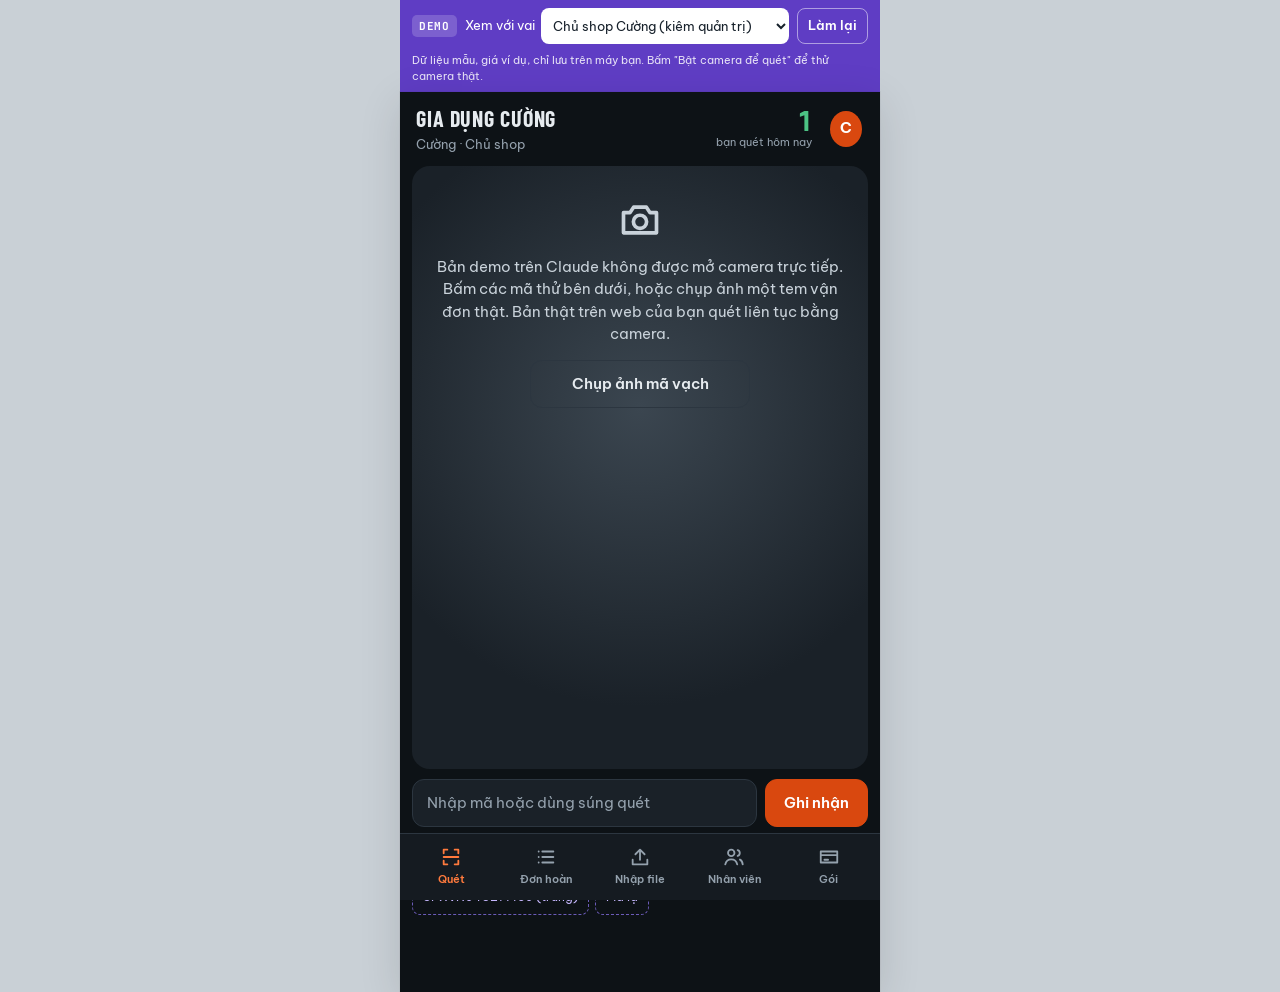
==== demo/index.html @ 6e611712 "Rà Soát Đơn Hoàn: bản đầu tiên Co-Authored-By: Claude Opus 5.5 <noreply@anthropic.com> Claude-Sessio" ====
<!doctype html>
<html lang="vi">
<head>
<meta charset="utf-8">
<meta name="viewport" content="width=device-width, initial-scale=1, viewport-fit=cover">
<meta name="theme-color" content="#5F3DC4">
<title>Rà Soát Đơn Hoàn Demo</title>
<link rel="preconnect" href="https://fonts.googleapis.com">
<link rel="preconnect" href="https://fonts.gstatic.com" crossorigin>
<link rel="stylesheet" href="https://fonts.googleapis.com/css2?family=Barlow+Condensed:wght@600;700&family=Be+Vietnam+Pro:wght@400;500;600;700&family=JetBrains+Mono:wght@500;700&display=swap">
<link rel="stylesheet" href="../style.css">
<style>
.demobar{max-width:480px;margin:0 auto;background:#5F3DC4;color:#fff;padding:8px 12px;display:flex;flex-wrap:wrap;align-items:center;gap:8px;font-family:"Be Vietnam Pro",system-ui,sans-serif;font-size:13px}
.demobar b{font-family:"JetBrains Mono",monospace;font-size:11px;letter-spacing:.06em;background:rgba(255,255,255,.18);padding:3px 7px;border-radius:5px}
.demobar label{display:flex;align-items:center;gap:6px;flex:1;min-width:0}
.demobar select{flex:1;min-width:0;min-height:36px;border-radius:8px;border:none;padding:0 8px;font:inherit;color:#17212B;background:#fff}
.demobar button{min-height:36px;border-radius:8px;border:1px solid rgba(255,255,255,.5);background:transparent;color:#fff;font:inherit;font-weight:600;padding:0 10px;cursor:pointer}
.demobar small{flex-basis:100%;opacity:.85}
</style>

</head>
<body style="margin:0">
<div class="demobar" role="region" aria-label="Điều khiển bản demo">
  <b>DEMO</b>
  <label for="demoAs">Xem với vai
    <select id="demoAs">
      <option value="u-cuong">Chủ shop Cường (kiêm quản trị)</option>
      <option value="u-lan">Nhân viên kho Lan</option>
      <option value="">Khách chưa đăng nhập</option>
    </select>
  </label>
  <button type="button" id="demoReset">Làm lại</button>
  <small>Dữ liệu mẫu, giá ví dụ, chỉ lưu trên máy bạn. Bấm "Bật camera để quét" để thử camera thật.</small>
</div>
<div id="app"><div class="page"><div class="center"><div class="spin"></div></div></div></div>
<div id="toast" role="status" aria-live="polite" hidden></div>

<script>
window.APP_CONFIG = {
  SUPABASE_URL: 'https://demo.supabase.co',
  SUPABASE_ANON_KEY: 'demo-key-demo-key-demo-key-demo-key-demo',
  APP_NAME: 'Rà Soát Đơn Hoàn',
  SUPPORT_ZALO: '0901 234 567',
  PUBLIC_URL: 'https://cuongphamcontact-del.github.io/ra-soat-don-hoan/demo/',
  BANK: { BANK_ID: 'VCB', ACCOUNT_NO: '0123456789', ACCOUNT_NAME: 'NGUYEN VAN CUONG' },
  LIBS: {
    qr: '../vendor/html5-qrcode.min.js',
    xlsx: '../vendor/xlsx.full.min.js'
  },
  DEMO: { sampleCodes: function () { return window.DEMO_API.sampleCodes(); } }
};
</script>
<script src="demo-backend.js"></script>
<script src="../app.js"></script>
<script>
(function () {
  var sel = document.getElementById('demoAs');
  function current() { try { var d = JSON.parse(localStorage.getItem('rsdh.demo.v1')); return d && d.session; } catch (e) { return 'u-cuong'; } }
  var c = current();
  sel.value = (c === 'u-cuong' || c === 'u-lan') ? c : (c ? 'u-cuong' : '');
  if (c && c !== 'u-cuong' && c !== 'u-lan') { var o = document.createElement('option'); o.value = c; o.textContent = 'Tài khoản bạn vừa tạo'; sel.appendChild(o); sel.value = c; }
  function go(id) {
    window.DEMO_API.as(id || null);
    if (window.RSDH) window.RSDH.reloadSession(id ? 'scan' : '');
  }
  sel.addEventListener('change', function () { go(sel.value); });
  document.getElementById('demoReset').addEventListener('click', function () {
    window.DEMO_API.reset(); sel.value = 'u-cuong';
    Array.prototype.slice.call(sel.options).forEach(function (o) { if (['u-cuong', 'u-lan', ''].indexOf(o.value) < 0) o.remove(); });
    go('u-cuong');
  });
})();
</script>

</body>
</html>
---- style.css ----
/* Rà Soát Đơn Hoàn — giao diện điện thoại */
:root{
  --bg:#EDF0F2; --panel:#FFFFFF; --sunk:#F5F7F8; --ink:#17212B; --ink2:#3E4A55; --muted:#5B6874; --line:#D5DCE2; --line2:#E3E8EC; --field:#C3CCD4;
  --accent:#D9480F; --accent-ink:#B83C0A; --accent-soft:#FCE6DA;
  --ok:#1C7C4A; --ok-bg:#DDF2E6; --ok-ink:#12603A;
  --warn:#9A5800; --warn-bg:#FBEBD0; --warn-ink:#7A4600;
  --bad:#C0262D; --bad-bg:#FADADC;
  --stray:#5F3DC4; --stray-bg:#E8E1FB;
  --night:#0D1216; --night2:#151B21; --night3:#1A2128; --nightline:#2C3640; --nightink:#E6EBEF; --nightmuted:#94A1AD; --glow:#FF7A3D;
  --f-display:"Barlow Condensed","Arial Narrow",system-ui,sans-serif;
  --f-body:"Be Vietnam Pro",system-ui,-apple-system,"Segoe UI",Roboto,sans-serif;
  --f-mono:"JetBrains Mono",ui-monospace,Menlo,Consolas,monospace;
  --safe-b:env(safe-area-inset-bottom,0px); --safe-t:env(safe-area-inset-top,0px);
  color-scheme:light;
}
*{box-sizing:border-box}
html,body{margin:0;height:100%}
body{background:#C9D0D6;color:var(--ink);font-family:var(--f-body);font-size:15px;line-height:1.5;-webkit-text-size-adjust:100%;-webkit-tap-highlight-color:transparent}
button,input,select,textarea{font:inherit;color:inherit}
a{color:var(--accent-ink)}
:focus-visible{outline:2px solid var(--accent);outline-offset:2px}
[hidden]{display:none!important}
.mono{font-family:var(--f-mono)}
.num{font-variant-numeric:tabular-nums}
.disp{font-family:var(--f-display);text-transform:uppercase;letter-spacing:.03em;font-weight:700;line-height:1.05}
.muted{color:var(--muted)}
.sr{position:absolute;width:1px;height:1px;overflow:hidden;clip:rect(0 0 0 0);white-space:nowrap}

/* khung điện thoại: trên máy tính vẫn hiển thị dạng cột 480px */
#app{max-width:480px;margin:0 auto;min-height:100%;background:var(--bg);position:relative;box-shadow:0 0 0 1px rgba(0,0,0,.04),0 10px 40px rgba(0,0,0,.12)}
.page{min-height:100vh;min-height:100dvh;display:flex;flex-direction:column}

/* nút & ô nhập */
.btn{display:inline-flex;align-items:center;justify-content:center;gap:8px;min-height:48px;padding:0 18px;border-radius:12px;border:1px solid var(--field);background:var(--panel);font-weight:600;cursor:pointer;text-decoration:none;color:var(--ink);text-align:center}
.btn:disabled{opacity:.5;cursor:not-allowed}
.btn.primary{background:var(--accent);border-color:var(--accent);color:#fff}
.btn.dark{background:var(--ink);border-color:var(--ink);color:#fff}
.btn.ok{background:var(--ok);border-color:var(--ok);color:#fff}
.btn.ghost{background:transparent;border-color:transparent}
.btn.danger{color:var(--bad);border-color:#E9B7BA}
.btn.sm{min-height:36px;padding:0 12px;font-size:13px;border-radius:9px;white-space:nowrap}
.btn.block{width:100%}
.btn.big{min-height:54px;font-size:17px}
.field{display:flex;flex-direction:column;gap:6px;font-weight:500}
.field input,.field select,.input{min-height:50px;padding:0 14px;border:1px solid var(--field);border-radius:12px;background:var(--panel);font-size:16px;width:100%}
.field input:focus,.input:focus,.field select:focus{outline:none;border:2px solid var(--accent);padding:0 13px}
.field small{font-weight:400;color:var(--muted)}
.row{display:flex;gap:8px;align-items:center}
.stack{display:flex;flex-direction:column;gap:12px}
.card{background:var(--panel);border:1px solid var(--line);border-radius:14px;padding:14px 16px}
.pill{display:inline-flex;align-items:center;font-size:12px;font-weight:600;padding:3px 10px;border-radius:999px;white-space:nowrap}
.pill.ok{background:var(--ok-bg);color:var(--ok)} .pill.warn{background:var(--warn-bg);color:var(--warn-ink)}
.pill.bad{background:var(--bad-bg);color:var(--bad)} .pill.stray{background:var(--stray-bg);color:var(--stray)}
.pill.kn{background:var(--accent-soft);color:var(--accent-ink)} .pill.gray{background:var(--line2);color:var(--ink2)}
.pill.inv{background:var(--ink);color:#fff}
.err{background:var(--bad-bg);color:var(--bad);border-radius:12px;padding:10px 14px;font-size:14px;font-weight:500}
.note{background:var(--sunk);border-radius:12px;padding:10px 14px;font-size:14px;color:var(--ink2)}

/* thanh trên + tab dưới */
.top{position:sticky;top:0;z-index:5;background:var(--panel);border-bottom:1px solid var(--line);padding:calc(10px + var(--safe-t)) 12px 10px 16px;display:flex;align-items:center;gap:8px}
.top h1{margin:0;font-size:28px;flex:1;min-width:0;overflow:hidden;text-overflow:ellipsis;white-space:nowrap}
.iconbtn{width:44px;height:44px;border-radius:50%;border:none;background:transparent;display:inline-flex;align-items:center;justify-content:center;cursor:pointer;flex:none;color:inherit}
.avatar{width:36px;height:36px;border-radius:50%;background:var(--accent);color:#fff;display:inline-flex;align-items:center;justify-content:center;font-weight:700}
main.content{flex:1;padding:14px 16px 24px;display:flex;flex-direction:column;gap:12px}
.tabs{position:sticky;bottom:0;z-index:5;background:var(--panel);border-top:1px solid var(--line);padding:6px 4px calc(8px + var(--safe-b));display:grid;grid-auto-flow:column;grid-auto-columns:minmax(0,1fr)}
.tabs a{display:flex;flex-direction:column;align-items:center;justify-content:center;gap:3px;min-height:52px;text-decoration:none;font-size:11px;font-weight:600;color:var(--muted)}
.tabs a.on{color:var(--accent)}
.tabs svg{width:22px;height:22px;fill:none;stroke:currentColor;stroke-width:2;stroke-linecap:round;stroke-linejoin:round}

/* màn quét (tối) */
.night{background:var(--night);color:var(--nightink)}
.night .top{background:var(--night);border-color:transparent;color:var(--nightink)}
.night .tabs{background:var(--night2);border-color:var(--nightline)}
.night .tabs a{color:var(--nightmuted)} .night .tabs a.on{color:var(--glow)}
.scanhead{display:flex;flex-direction:column;flex:1;min-width:0}
.scanhead b{font-family:var(--f-display);font-size:22px;text-transform:uppercase;letter-spacing:.04em;white-space:nowrap;overflow:hidden;text-overflow:ellipsis}
.scanhead span{font-size:13px;color:var(--nightmuted);white-space:nowrap;overflow:hidden;text-overflow:ellipsis}
.counter{display:flex;flex-direction:column;align-items:flex-end;padding-right:4px}
.counter b{font-family:var(--f-display);font-size:28px;line-height:1;color:#4CC384}
.counter span{font-size:11px;color:var(--nightmuted)}
.viewer{position:relative;flex:1;min-height:420px;margin:0 12px;border-radius:18px;overflow:hidden;background:radial-gradient(circle at 50% 40%,#3B4650 0%,var(--night3) 70%)}
#reader{position:absolute;inset:0}
#reader video{width:100%!important;height:100%!important;object-fit:cover}
#reader img,#reader__dashboard,#reader__header_message{display:none!important}
.viewer .camstart{position:absolute;inset:0;display:flex;flex-direction:column;align-items:center;justify-content:flex-start;gap:14px;padding:32px 24px 24px;text-align:center;color:#C9D2DA}
.camstart .btn{min-width:220px}
.viewer .tools{position:absolute;top:12px;right:12px;display:flex;gap:8px;z-index:3}
.viewer .tools button{width:44px;height:44px;border-radius:50%;border:none;background:rgba(13,18,22,.72);display:inline-flex;align-items:center;justify-content:center;cursor:pointer;color:var(--nightink)}
.viewer .tools button.on{background:var(--glow);color:#1A0E07}
.viewer .tools svg{width:20px;height:20px;fill:none;stroke:currentColor;stroke-width:1.8;stroke-linecap:round;stroke-linejoin:round}
.viewer .bottom{position:absolute;left:12px;right:12px;bottom:12px;display:flex;flex-direction:column;gap:8px;z-index:3}
.result{border-radius:14px;padding:12px 16px;display:flex;flex-direction:column;gap:2px;box-shadow:0 10px 30px rgba(0,0,0,.4)}
.result .big{font-family:var(--f-display);font-weight:700;font-size:28px;text-transform:uppercase;line-height:1.05}
.result .code{font-family:var(--f-mono);font-weight:700;font-size:15px;word-break:break-all}
.result .meta{font-size:13px}
.result button{align-self:flex-start;background:none;border:none;padding:4px 0;font-weight:600;font-size:13px;text-decoration:underline;color:inherit;cursor:pointer}
.result.ok{background:var(--ok-bg);color:var(--ok-ink)}
.result.dup{background:var(--warn-bg);color:var(--warn-ink)}
.result.stray{background:var(--stray-bg);color:var(--stray)}
.result.err{background:var(--bad-bg);color:var(--bad)}
.result.wait{background:rgba(13,18,22,.85);color:var(--nightink)}
.result.flash{animation:pop .3s ease-out}
@keyframes pop{from{transform:scale(.97)}to{transform:none}}
.recent{background:rgba(13,18,22,.86);border-radius:12px;padding:2px 12px;font-size:13px}
.recent div{display:flex;justify-content:space-between;gap:8px;padding:6px 0;border-top:1px solid var(--nightline)}
.recent div:first-child{border-top:none}
.recent .s-ok{color:#4CC384}.recent .s-dup{color:#F0A93B}.recent .s-stray{color:#A68BFF}.recent .s-err{color:#FF6B70}
.manual{margin:10px 12px 0;display:flex;gap:8px}
.manual input{flex:1;min-width:0;min-height:48px;border-radius:12px;border:1px solid var(--nightline);background:var(--night3);color:var(--nightink);padding:0 14px;font-family:var(--f-mono);font-size:16px;text-transform:uppercase}
.manual input:focus{outline:none;border-color:var(--glow)}
.manual input::placeholder{text-transform:none;font-family:var(--f-body);font-size:15px;color:var(--nightmuted)}

.demochips{margin:10px 12px 0;display:flex;flex-wrap:wrap;gap:6px;align-items:center;font-size:12px;color:var(--nightmuted)}
.demochips button{min-height:36px;padding:0 10px;border-radius:8px;border:1px dashed #6B5BB8;background:transparent;color:#C7B8FF;font-size:12px;cursor:pointer}
#photoBox{position:absolute;width:1px;height:1px;overflow:hidden;opacity:0}

/* danh sách */
.progress{display:flex;align-items:center;gap:10px}
.bar{flex:1;height:8px;border-radius:4px;background:var(--line2);overflow:hidden}
.bar b{display:block;height:100%;background:var(--ok)}
.chips{display:flex;gap:6px;overflow-x:auto;margin:0 -16px;padding:2px 16px;scrollbar-width:none}
.chips::-webkit-scrollbar{display:none}
.chip{flex:none;min-height:38px;padding:0 14px;border-radius:999px;border:1px solid var(--field);background:var(--panel);cursor:pointer;font-size:14px;white-space:nowrap}
.chip[aria-pressed="true"]{background:var(--ink);border-color:var(--ink);color:#fff;font-weight:600}
.chip .c{opacity:.7;margin-left:4px}
.item{background:var(--panel);border:1px solid var(--line);border-radius:12px;padding:12px 14px;display:flex;flex-direction:column;gap:6px}
.item .l1{display:flex;justify-content:space-between;align-items:center;gap:8px}
.item .code{font-family:var(--f-mono);font-weight:700;font-size:14px;word-break:break-all}
.item .sub{font-size:13px;color:var(--muted);overflow:hidden;text-overflow:ellipsis;white-space:nowrap}
.item .l3{display:flex;justify-content:space-between;align-items:center;gap:8px;font-size:13px}
.age{font-weight:600}
.age.bad{color:var(--bad)}

/* thẻ thống kê */
.kpis{display:grid;grid-template-columns:repeat(2,minmax(0,1fr));gap:8px}
.kpi{background:var(--panel);border:1px solid var(--line);border-radius:12px;padding:12px}
.kpi b{display:block;font-family:var(--f-display);font-size:30px;line-height:1}
.kpi span{font-size:12px;color:var(--muted)}

/* bảng tối */
.slab{background:var(--ink);color:var(--nightink);border-radius:14px;padding:16px}
.slab .muted{color:#B4BFC9}

/* sheet (menu) */
.scrim{position:fixed;inset:0;background:rgba(13,18,22,.5);z-index:20;display:flex;align-items:flex-end;justify-content:center}
.sheet{width:100%;max-width:480px;background:var(--panel);border-radius:18px 18px 0 0;padding:8px 16px calc(20px + var(--safe-b));display:flex;flex-direction:column;gap:4px;max-height:85vh;overflow:auto;color:var(--ink)}
.sheet .grab{width:40px;height:4px;border-radius:2px;background:var(--line);margin:4px auto 10px}
.sheet .opt{display:flex;align-items:center;gap:12px;min-height:52px;padding:0 4px;border:none;background:none;border-bottom:1px solid var(--line2);text-align:left;cursor:pointer;width:100%;font-weight:500;text-decoration:none;color:var(--ink)}
.sheet .opt:last-child{border-bottom:none}
.sheet .opt small{display:block;color:var(--muted);font-weight:400}

/* trang công khai */
.pub-head{position:sticky;top:0;z-index:5;background:var(--panel);border-bottom:1px solid var(--line);padding:calc(8px + var(--safe-t)) 8px 8px 16px;display:flex;justify-content:space-between;align-items:center}
.brand{display:flex;align-items:center;gap:8px;color:var(--ink);text-decoration:none}
.brand i{width:26px;height:26px;border-radius:6px;background:repeating-linear-gradient(-45deg,var(--accent) 0 5px,var(--accent-soft) 5px 9px)}
.brand b{font-family:var(--f-display);font-size:20px;text-transform:uppercase;letter-spacing:.04em}
.hero{padding:34px 16px 26px;display:flex;flex-direction:column;gap:16px}
.hero h1{margin:0;font-size:54px;line-height:.98}
.eyebrow{font-family:var(--f-mono);font-size:12px;font-weight:700;color:var(--accent-ink);letter-spacing:.06em;text-transform:uppercase}
.lead{margin:0;font-size:17px;color:var(--ink2)}
.sec{padding:30px 16px;display:flex;flex-direction:column;gap:12px}
.sec h2{margin:0;font-size:34px}
.step{display:flex;gap:14px;padding:14px 0;border-top:1px solid var(--line)}
.step .n{font-family:var(--f-display);font-weight:700;font-size:32px;line-height:1;color:var(--accent);width:22px}
.tagcloud{display:flex;flex-wrap:wrap;gap:8px}
.tagcloud span{background:var(--panel);border:1px solid var(--line);border-radius:999px;padding:8px 14px;font-size:14px;font-weight:500}
.pricing{background:var(--ink);color:var(--nightink)}
.plan{border-radius:14px;padding:18px;display:flex;flex-direction:column;gap:10px;background:#1F2A35;border:1px solid #33414E}
.plan.hot{background:var(--panel);color:var(--ink);border:2px solid var(--accent)}
.plan .l1{display:flex;justify-content:space-between;align-items:baseline;gap:8px}
.plan .nm{font-family:var(--f-display);font-weight:700;font-size:22px;text-transform:uppercase}
.plan .pr{font-family:var(--f-display);font-weight:700;font-size:28px}
.faq details{border-top:1px solid var(--line);padding:14px 0}
.faq summary{font-weight:600;cursor:pointer}
.faq p{margin:8px 0 0;color:var(--ink2)}
.foot{border-top:1px solid var(--line);background:var(--panel);padding:18px 16px calc(18px + var(--safe-b));font-size:13px;color:var(--muted)}
.authtop{background:var(--ink);color:var(--nightink);padding:calc(26px + var(--safe-t)) 20px 24px;display:flex;flex-direction:column;gap:14px}
.authtop .brand{color:var(--nightink)}
.authtop .brand i{background:repeating-linear-gradient(-45deg,var(--glow) 0 5px,#3A2116 5px 9px)}
.authtop h1{margin:0;font-size:40px}
.form{padding:22px 20px calc(24px + var(--safe-b));display:flex;flex-direction:column;gap:14px}

/* QR */
.qr{display:flex;gap:12px;align-items:center}
.qr img{width:132px;height:132px;flex:none;border-radius:10px;border:1px solid var(--line);background:#fff;object-fit:contain}
.qr .ph{width:132px;height:132px;flex:none;border:2px dashed var(--field);border-radius:10px;display:flex;align-items:center;justify-content:center;text-align:center;color:var(--muted);font-size:12px;padding:8px}
dl.kv{margin:0;display:grid;grid-template-columns:auto 1fr;gap:4px 10px;font-size:13px;min-width:0}
dl.kv dt{color:var(--muted)} dl.kv dd{margin:0;font-weight:600;overflow-wrap:anywhere}
.seg{display:grid;grid-template-columns:repeat(2,minmax(0,1fr));background:var(--panel);border:1px solid var(--field);border-radius:12px;padding:3px}
.seg button{min-height:42px;border:none;border-radius:9px;background:transparent;cursor:pointer;font-size:13px}
.seg button[aria-pressed="true"]{background:var(--ink);color:#fff;font-weight:600}
.pick{display:flex;flex-direction:column;gap:4px;align-items:flex-start;padding:14px 16px;border-radius:12px;background:var(--panel);border:1px solid var(--line);cursor:pointer;text-align:left;width:100%}
.pick[aria-pressed="true"]{border:2px solid var(--accent);box-shadow:0 0 0 4px var(--accent-soft);padding:13px 15px}
.pick .l1{display:flex;justify-content:space-between;align-items:baseline;width:100%;gap:8px}
.pick .l1 b{font-family:var(--f-display);font-size:22px;text-transform:uppercase}
.pick .l1 b:last-child{text-transform:none}
.pick small{color:var(--muted);font-size:13px}
.dot{width:10px;height:10px;border-radius:50%;background:#F0A93B;display:inline-block;animation:blink 1.4s infinite}
@keyframes blink{50%{opacity:.3}}

.member{display:flex;align-items:center;gap:12px;padding:12px 0;border-bottom:1px solid var(--line2)}
.member:last-child{border-bottom:none}
.member .av{width:38px;height:38px;border-radius:50%;flex:none;display:inline-flex;align-items:center;justify-content:center;font-weight:700;background:var(--line2)}
.member .who{flex:1;min-width:0;display:flex;flex-direction:column}
.linkbox{display:flex;gap:8px;align-items:center;background:var(--night3);border-radius:10px;padding:8px 10px}
.linkbox span{flex:1;min-width:0;overflow:hidden;text-overflow:ellipsis;white-space:nowrap;font-family:var(--f-mono);font-size:13px}

.map{display:flex;flex-direction:column}
.map label{display:flex;justify-content:space-between;align-items:center;gap:10px;padding:10px 0;border-bottom:1px solid var(--line2)}
.map label:last-child{border-bottom:none}
.map select{min-height:42px;max-width:170px;padding:0 8px;border:1px solid var(--field);border-radius:8px;background:var(--panel);font-size:14px}
.filebtn{display:flex;flex-direction:column;align-items:center;justify-content:center;gap:6px;min-height:150px;border:2px dashed var(--field);border-radius:14px;background:var(--panel);cursor:pointer;text-align:center;padding:16px;color:var(--muted)}
.filebtn b{color:var(--ink);font-size:17px}
textarea.input{min-height:160px;padding:12px;font-family:var(--f-mono);font-size:14px;resize:vertical}

#toast{position:fixed;left:50%;bottom:calc(84px + var(--safe-b));transform:translateX(-50%);background:var(--ink);color:#fff;padding:10px 16px;border-radius:10px;font-size:14px;max-width:calc(100% - 32px);z-index:40;box-shadow:0 6px 24px rgba(0,0,0,.25);text-align:center}
.spin{width:22px;height:22px;border-radius:50%;border:3px solid var(--line);border-top-color:var(--accent);animation:sp 0.8s linear infinite}
@keyframes sp{to{transform:rotate(360deg)}}
.center{flex:1;display:flex;align-items:center;justify-content:center;flex-direction:column;gap:12px;padding:24px;text-align:center}
@media (prefers-reduced-motion:reduce){*{animation:none!important;transition:none!important}}
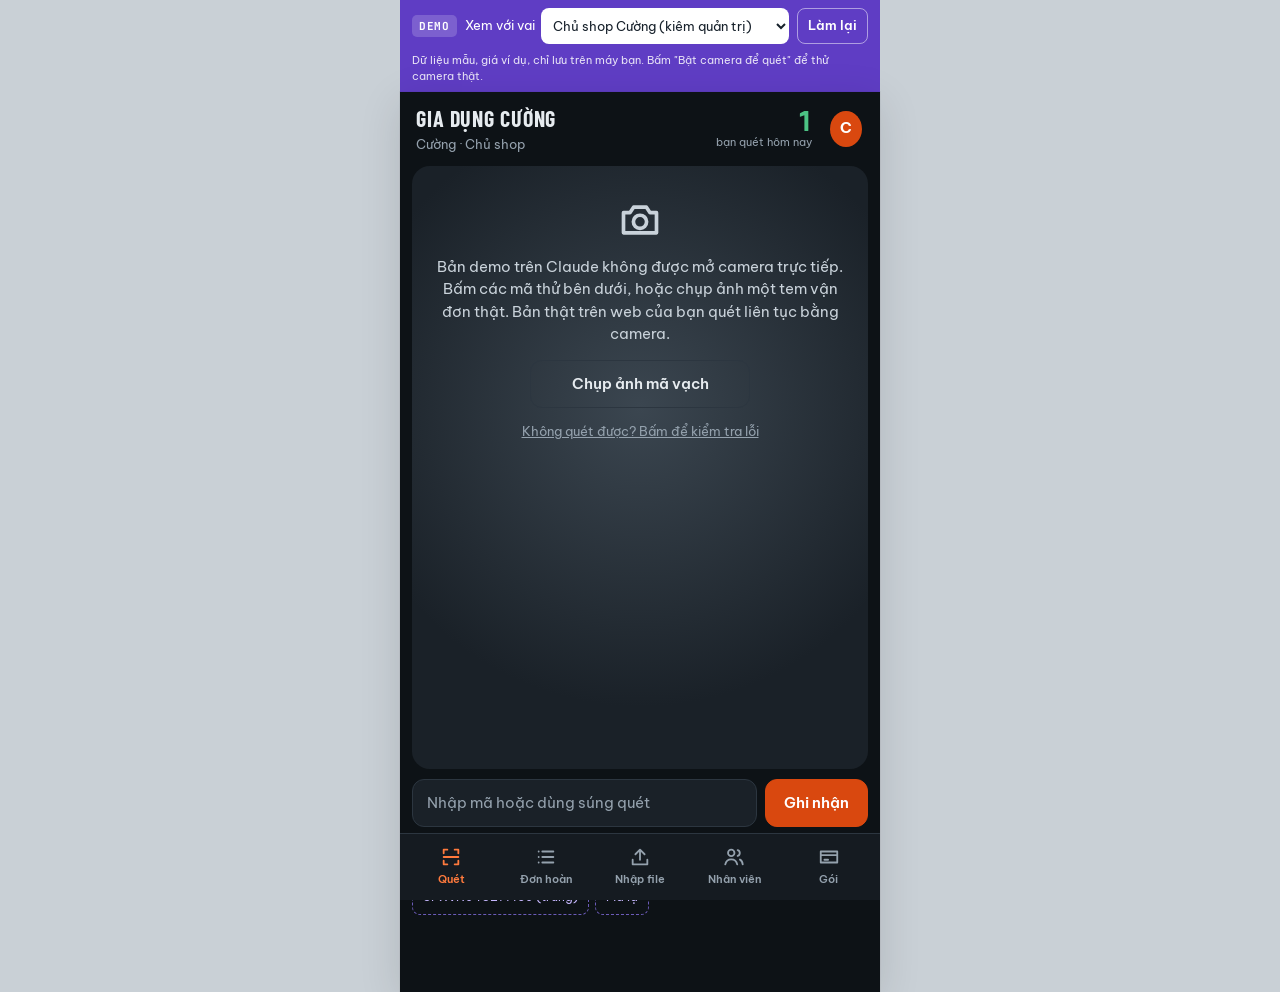
==== commit aa370a36: "Bản demo dùng bộ đọc mã mới Co-Authored-By: Claude Opus 5.5 <noreply@anthropic.com> Claude-Session: " ====
--- a/demo/index.html
+++ b/demo/index.html
@@ -8,7 +8,7 @@
 <link rel="preconnect" href="https://fonts.googleapis.com">
 <link rel="preconnect" href="https://fonts.gstatic.com" crossorigin>
 <link rel="stylesheet" href="https://fonts.googleapis.com/css2?family=Barlow+Condensed:wght@600;700&family=Be+Vietnam+Pro:wght@400;500;600;700&family=JetBrains+Mono:wght@500;700&display=swap">
-<link rel="stylesheet" href="../style.css">
+<link rel="stylesheet" href="../style.css?v=5">
 <style>
 .demobar{max-width:480px;margin:0 auto;background:#5F3DC4;color:#fff;padding:8px 12px;display:flex;flex-wrap:wrap;align-items:center;gap:8px;font-family:"Be Vietnam Pro",system-ui,sans-serif;font-size:13px}
 .demobar b{font-family:"JetBrains Mono",monospace;font-size:11px;letter-spacing:.06em;background:rgba(255,255,255,.18);padding:3px 7px;border-radius:5px}
@@ -45,13 +45,15 @@
   BANK: { BANK_ID: 'VCB', ACCOUNT_NO: '0123456789', ACCOUNT_NAME: 'NGUYEN VAN CUONG' },
   LIBS: {
     qr: '../vendor/html5-qrcode.min.js',
-    xlsx: '../vendor/xlsx.full.min.js'
+    xlsx: '../vendor/xlsx.full.min.js',
+    bd: '../vendor/barcode-detector.js',
+    wasm: '../vendor/zxing_reader.wasm'
   },
   DEMO: { sampleCodes: function () { return window.DEMO_API.sampleCodes(); } }
 };
 </script>
 <script src="demo-backend.js"></script>
-<script src="../app.js"></script>
+<script src="../app.js?v=5"></script>
 <script>
 (function () {
   var sel = document.getElementById('demoAs');
--- a/style.css
+++ b/style.css
@@ -80,7 +80,12 @@
 .counter span{font-size:11px;color:var(--nightmuted)}
 .viewer{position:relative;flex:1;min-height:420px;margin:0 12px;border-radius:18px;overflow:hidden;background:radial-gradient(circle at 50% 40%,#3B4650 0%,var(--night3) 70%)}
 #reader{position:absolute;inset:0}
-#reader video{width:100%!important;height:100%!important;object-fit:cover}
+#reader{overflow:hidden}
+#reader video{position:absolute;inset:0;width:100%!important;height:100%!important;object-fit:cover}
+#reader .frame{position:absolute;border:3px solid var(--glow);border-radius:14px;box-shadow:0 0 0 2000px rgba(13,18,22,.38);transition:border-color .15s}
+#reader .frame i{position:absolute;left:8px;right:8px;top:50%;height:2px;background:var(--glow);box-shadow:0 0 12px var(--glow);animation:scanln 1.6s ease-in-out infinite alternate}
+#reader.hit .frame{border-color:#4CC384}
+@keyframes scanln{from{top:15%}to{top:85%}}
 #reader img,#reader__dashboard,#reader__header_message{display:none!important}
 .viewer .camstart{position:absolute;inset:0;display:flex;flex-direction:column;align-items:center;justify-content:flex-start;gap:14px;padding:32px 24px 24px;text-align:center;color:#C9D2DA}
 .camstart .btn{min-width:220px}
